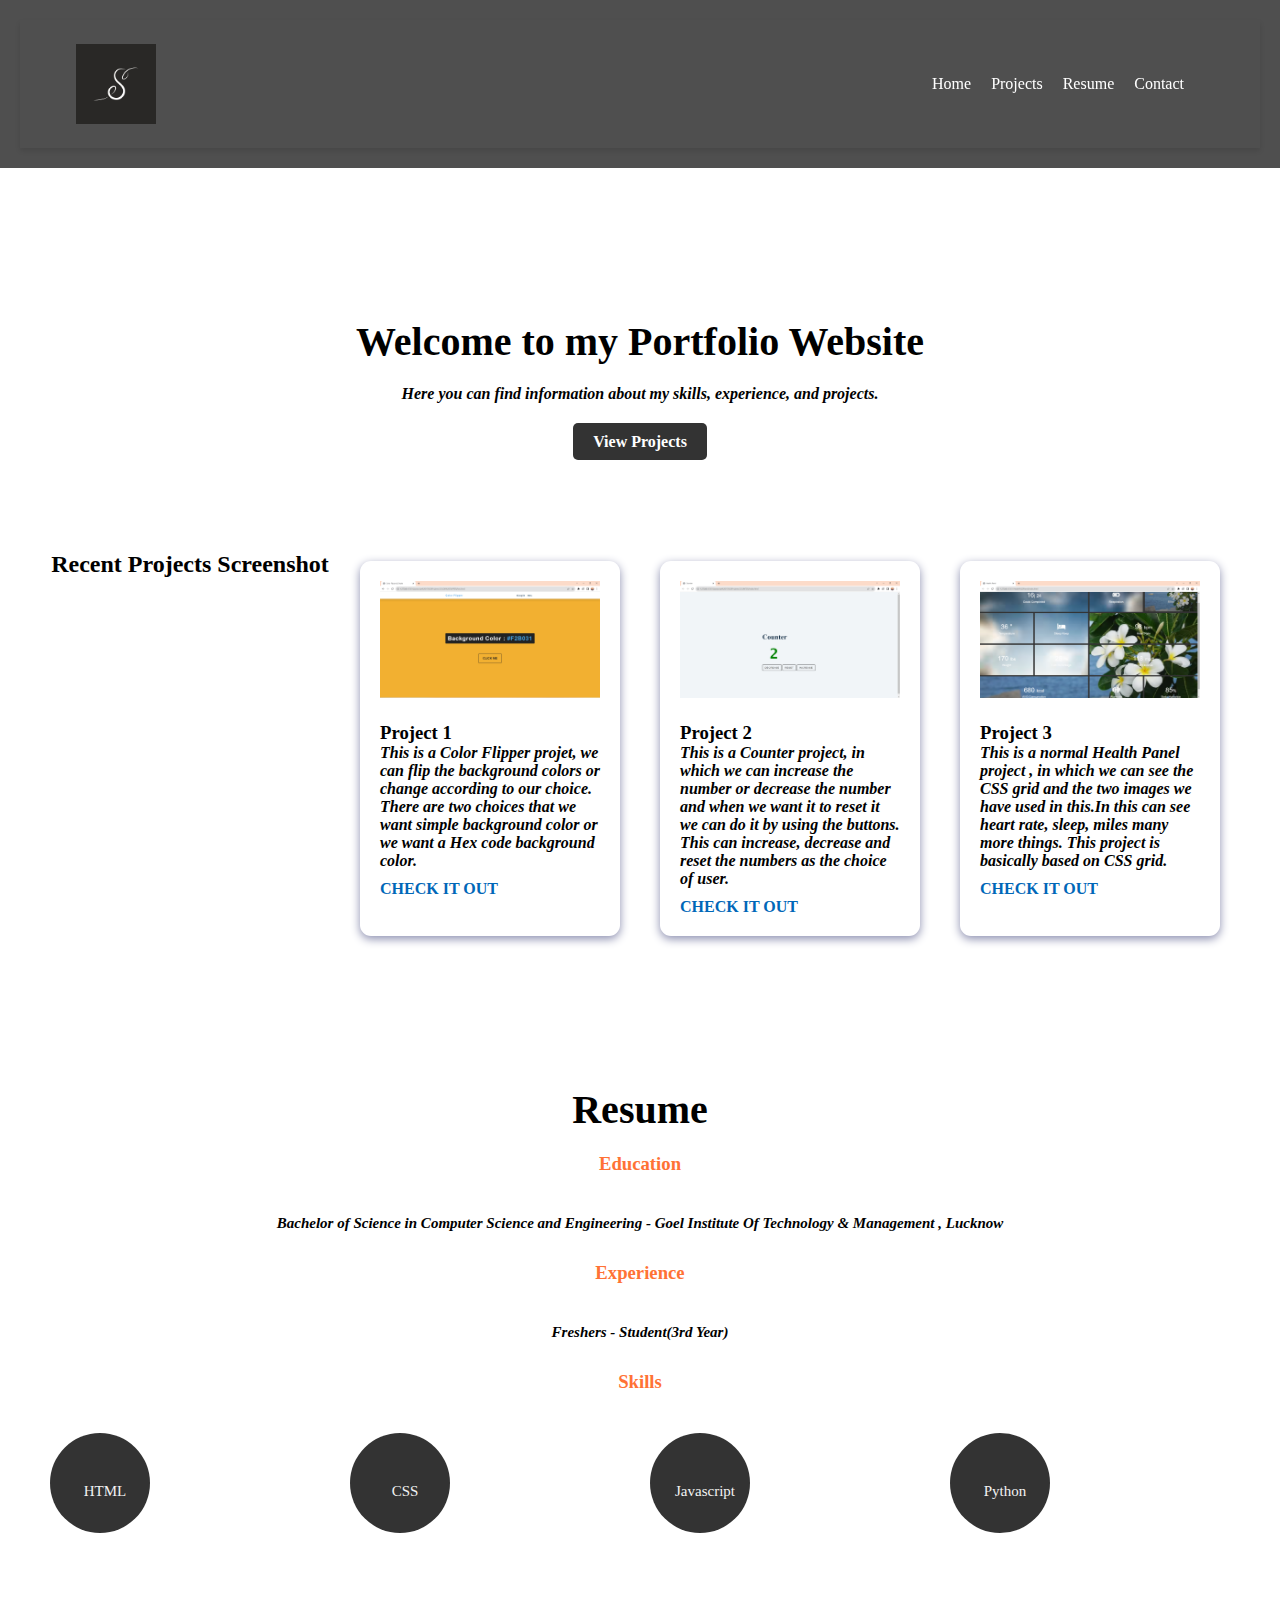
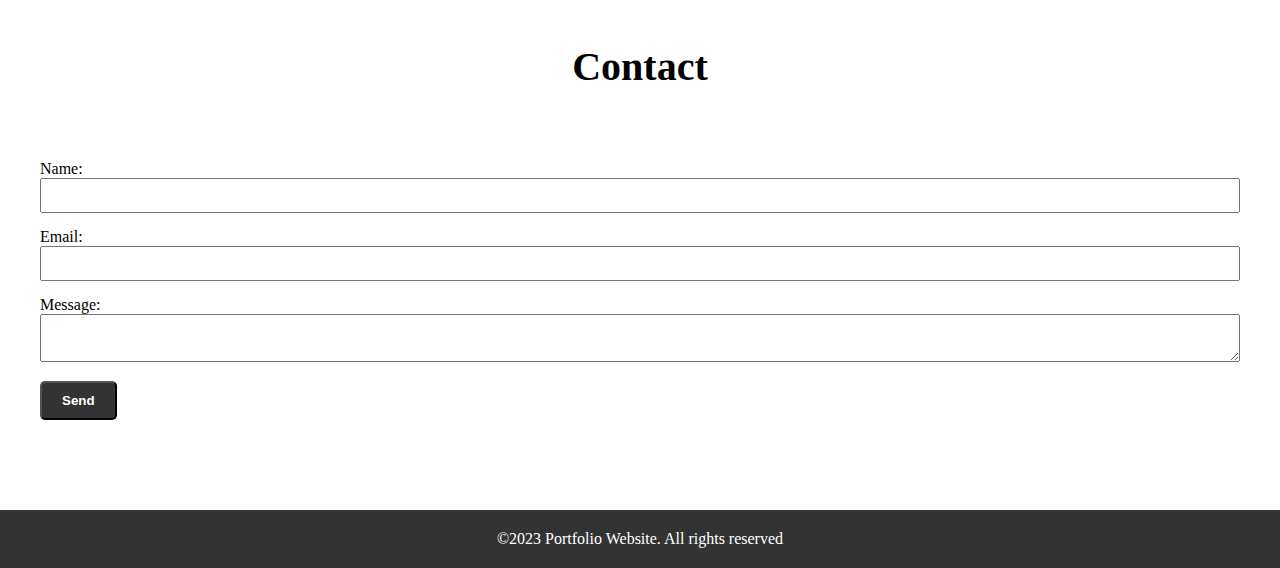
==== index.html @ a1c29563 "Add files via upload" ====
<!DOCTYPE html>
<html lang="en">
<head>
    <meta charset="UTF-8">
    <meta name="viewport" content="width=device-width, initial-scale=1.0">

    <!-- Style link -->
    <link rel="stylesheet" href="style.css">
    
    <!-- Global Fonts Links -->
    <link rel="preconnect" href="https://fonts.googleapis.com">
    <link rel="preconnect" href="https://fonts.gstatic.com" crossorigin="anonymous" referrerpolicy="no-referrer" />
    
    <!--FontAwesome link  -->
    <link rel="stylesheet" href="https://cdnjs.cloudflare.com/ajax/libs/font-awesome/6.4.0/css/all.min.css" integrity="sha512-iecdLmaskl7CVkqkXNQ/ZH/XLlvWZOJyj7Yy7tcenmpD1ypASozpmT/E0iPtmFIB46ZmdtAc9eNBvH0H/ZpiBw==" crossorigin="anonymous" referrerpolicy="no-referrer" />

    <title>PORTFOLIO WEBSITE</title>
</head>
<body>
    <header>
        <nav class="main-nav">
            <img src="logo.jpg" alt="Shreya" class="logo">
            <ul class="main-menu">
                <li><a href="#home">Home</a></li>
                <li><a href="#projects">Projects</a></li>
                <li><a href="#resume">Resume</a></li>
                <li><a href="#contact">Contact</a></li>
            </ul>
        </nav>
    </header>

    <section id="home">
        <div class="intro">
            <h1>Welcome to my Portfolio Website</h1>
            <p>Here you can find information about my skills, experience, and projects.</p>
            <a href="#projects" class="btn">View Projects</a>
        </div>
    </section>

    <section id="projects">
        <h2 class="gallery">Recent Projects Screenshot</h2>
            <div class="project-card">
                <img src="Project 1.png" alt="Project 1">
                <h3 class="project-title">Project 1</h3>
                <p>This is a Color Flipper projet, we can flip the background colors or change according to our choice. There are two choices that we want simple background color or we want a Hex code background color. </p>
                <a href="#">Check it out<i class="fas fa-chevron-right"></i></a>
            </div>
            <div class="project-card">
                <img src="Project 2.png" alt="Project 2">
                <h3 class="project-title">Project 2</h3>
                <p>This is a Counter project, in which we can increase the number or decrease the number and when we want it to reset it we can do it by using the buttons. This can increase, decrease and reset the numbers as the choice of user. </p>
                <a href="#">Check it out<i class="fas fa-chevron-right"></i></a>
            </div>
            <div class="project-card">
                <img src="Project 3.png" alt="Project 3">
                <h3 class="project-title">Project 3</h3>
                <p>This is a normal Health Panel project , in which we can see the CSS grid and the two images we have used in this.In this can see heart rate, sleep, miles many more things. This project is basically based on CSS grid.</p>
                <a href="#">Check it out<i class="fas fa-chevron-right"></i></a>
            </div>
    </section>

    <section id="resume">
        <h2>Resume</h2>
        <div class="resume">
            <h3>Education</h3>
            <ul>
                <li class="center">Bachelor of Science in Computer Science and Engineering - Goel Institute Of Technology & Management , Lucknow</li>
            </ul>
            <h3>Experience</h3>
            <ul>
                <li class="center">Freshers - Student(3rd Year)</li>
            </ul>
            <h3>Skills</h3>
            <ul class="skills">
                <li class="circle">HTML</li>
                <li class="circle">CSS</li>
                <li class="circle">Javascript</li>
                <li class="circle">Python</li>
            </ul>
        </div>
    </section>

    <section id="contact">
        <h2>Contact</h2>
        <form action="#" class="form" method="post">
            <div class="form-group">
                <label for="name">Name:</label>
                <input type="text" id="name" name="name" required>
            </div>
            <div class="form-group">
                <label for="email">Email:</label>
                <input type="email" id="email" name="email" required>
            </div>
            <div class="form-group">
               <label for="message">Message:</label>
               <textarea id="message" name="message" required></textarea>
            </div>

            <input  class="btn" type="submit" value="Send">
        </form>
    </section>
    
    <footer>
        <p>&copy;2023 Portfolio Website. All rights reserved</p>
    </footer>

    <!-- Javascript link -->
    <script src="main.js"></script>
</body>
</html>
---- style.css ----
*{
    box-sizing: border-box;
    margin: 0;
    padding: 0;
}

body{
    font-family: 'Roboto Slab', 'sans-serif' ;
    position: absolute;
}

header{
    background-color: #4f4f4f;
    color: #fff;
    padding: 20px;
}

ul {
  list-style-type: none;
}

a {
  text-decoration: none;
  color:  #4756df;
}

a:hover {
  color: #ff7235;
}

nav{
    display: flex;
    justify-content: space-between;
    align-items: center;
    position: sticky;
    top: 0;
    left: 0;
    z-index: 1;
    padding: 1.5rem 3.5rem;
    box-shadow: 0 3px 5px rgba(0, 0, 0, 0.1);
}

nav ul{
    list-style: none;
    display: flex;
}

nav li{
    margin-right: 20px;
}

nav a{
    color: #fff;
    text-decoration: none;
    transition: 0.3s;
}

nav a:hover{
    color:#ff7235 ;
    border-bottom: 2px solid #ff7235;
}

.main-nav .logo{
    width: 80px;
    margin-right: 50px;
}

section{
    padding: 50px;
    position: relative;
}

.intro{
    text-align: center;
    margin-top: 100px;
}

.intro h1{
    font-size: 40px;
    margin-bottom: 20px;
}

.intro p{
    font-style: oblique;
    font-weight: bold;
    margin-bottom: 30px;
}

.btn{
    background-color: #333;
    color: #fff;
    font-weight: bold;
    padding: 10px 20px;
    border-radius: 5px;
    text-decoration: none;
}

.btn:hover{
    background-color: #fff;
    color: #333;
    opacity: 0.9;
}

#projects{
    margin-bottom: 40px;
    display: grid;
    grid-template-columns: repeat(4, 2fr);
    grid-gap: 20px;
}

.project-card {
  background-color: #fff;
  border-radius: 11px;
  box-shadow: 0 3px 10px #8b8eaf;
  padding: 20px;
  margin: 10px;
}

.gallery {
    text-align: center;
    margin-bottom: 1rem;
}

#project-title{
    margin-bottom: 0.5rem;
}

#projects img{
    width: 100%;
    margin-bottom: 20px;
}

#projects p{
    font-style: oblique;
    font-weight: bold;
}

#projects a{
    display: inline-block;
    padding-top: 10px;
    color: #0067b8;
    text-transform: uppercase;
    font-weight: bold;
    text-decoration: none;
}
#projects a:hover i{
    margin-left: 10px;
}

#resume h2{
    text-align: center;
    font-size: 40px;
    margin-bottom: 20px;
}

.resume ul{
    list-style-type: none;
    margin-bottom: 30px;
}

.resume li{
    margin-bottom: 10px;
    font-size: 15px;
}

.resume h3{
    text-align: center;
    justify-content: space-around;
    margin-bottom: 40px;
    color: #ff7235;
}

.center{
    text-align: center;
    margin: auto;
    font-style: oblique;
    font-weight: bold;
}

.skills{
    display: grid;
    grid-gap: 20px;
    grid-template-columns: repeat(4, 1fr);
}

.circle{
    height: 100px;
    width: 100px;
    background-color: #333;
    color:#f2f2f2;
    border-radius: 50%;
    display: inline-block;
    text-align: center;
    padding: 50px 10px 10px 20px;
}

#contact{
    border-radius: 5px;
    padding: 20px;
}

#contact h2{
    text-align: center;
    margin-bottom: 50px;
    font-size:40px ;
}

.form{
    padding: 20px;
}

.contact form{
    display: flex;
    flex-direction: column;
}

.contact label{
    margin-bottom: 10px;
    display: block;
}

.form .form-group{
    padding-bottom: 15px;
}

.form input[type="text"], .form textarea , .form [type="email"]{
    padding: 8px;
    width: 100%;
}

.contact input,
.contact textarea {
    padding: 10px;
    margin-bottom: 20px;
    border-radius: 5px;
    border: none;
}

.contact input[type="submit"] {
    background-color: #333;
    color: #fff;
    cursor: pointer;
    padding: 10px 15px;
    border: none;
}

.contact input[type="submit"]:hover {
    background-color: #fff;
    color: #333;
}

footer {
    background-color: #333;
    color: #fff;
    padding:  20px 0;
    text-align: center;
    margin-top: 50px;
}

footer p{
    margin: 0;
}

/* Small screen */

 @media(max-width:560px){ 
    body{
        position:relative;
    }

    #projects{
        margin-bottom: 40px;
        display: grid;
        grid-template-columns: repeat(1, 1fr);
        grid-gap: 20px;
    }

    #projects p{
        display: none;
    }
    
    .skills{
        grid-template-columns: repeat(1,1fr);
        grid-gap: 10px;
        display: flex;
    }
    .header{
        text-align: center;
        padding: 10px;
    }  
}
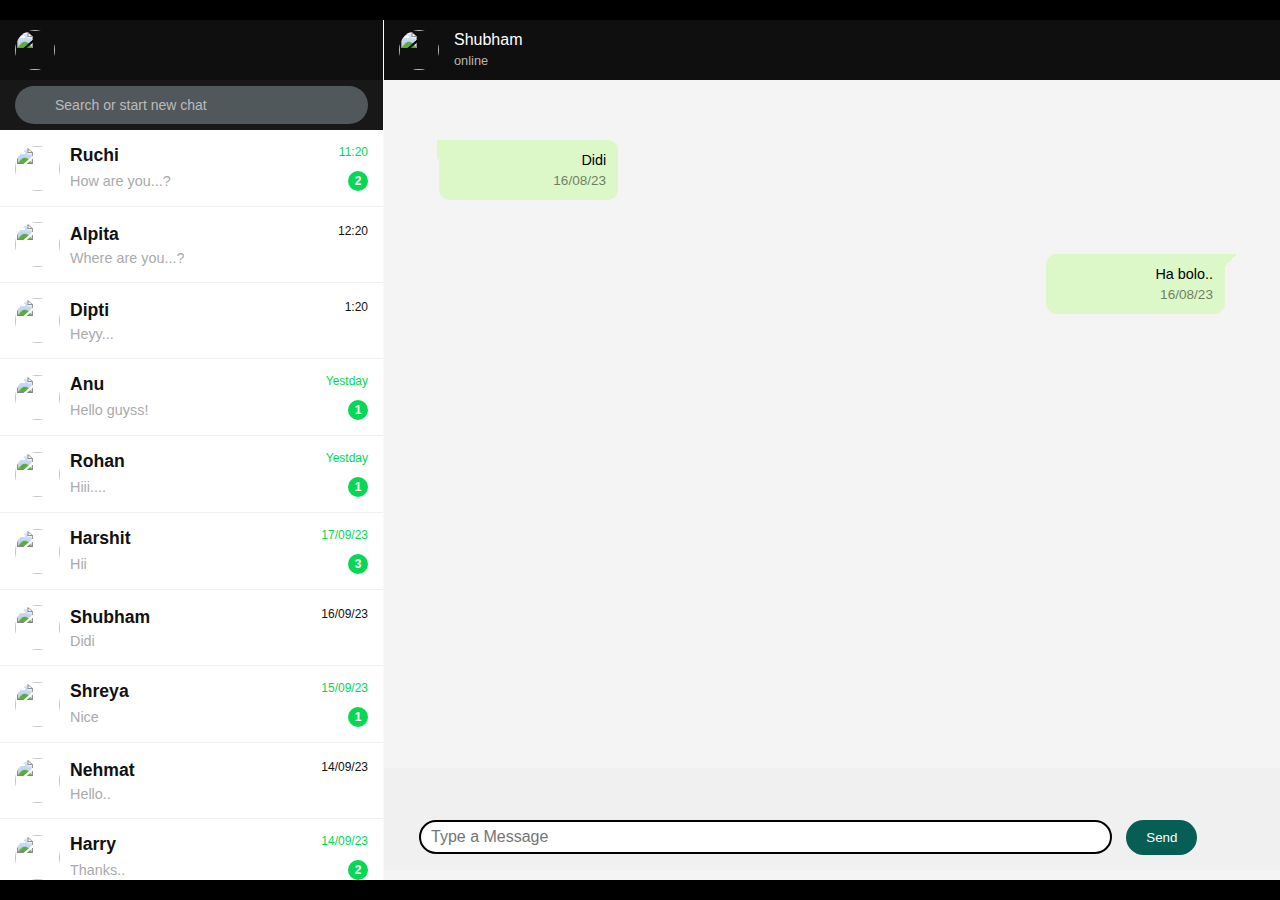
==== commit e8497410: "Add files via upload" ====
--- a/index.html
+++ b/index.html
@@ -4,107 +4,234 @@
     <meta charset="UTF-8">
     <meta name="viewport" content="width=device-width, initial-scale=1.0">
 
-    <!-- Style link -->
+    <!-- StyleSheet -->
     <link rel="stylesheet" href="style.css">
-    
-    <!-- Global Fonts Links -->
-    <link rel="preconnect" href="https://fonts.googleapis.com">
-    <link rel="preconnect" href="https://fonts.gstatic.com" crossorigin="anonymous" referrerpolicy="no-referrer" />
-    
+
     <!--FontAwesome link  -->
     <link rel="stylesheet" href="https://cdnjs.cloudflare.com/ajax/libs/font-awesome/6.4.0/css/all.min.css" integrity="sha512-iecdLmaskl7CVkqkXNQ/ZH/XLlvWZOJyj7Yy7tcenmpD1ypASozpmT/E0iPtmFIB46ZmdtAc9eNBvH0H/ZpiBw==" crossorigin="anonymous" referrerpolicy="no-referrer" />
-
-    <title>PORTFOLIO WEBSITE</title>
+  
+    <title>WhatsApp Web Clone</title>
+
 </head>
 <body>
-    <header>
-        <nav class="main-nav">
-            <img src="logo.jpg" alt="Shreya" class="logo">
-            <ul class="main-menu">
-                <li><a href="#home">Home</a></li>
-                <li><a href="#projects">Projects</a></li>
-                <li><a href="#resume">Resume</a></li>
-                <li><a href="#contact">Contact</a></li>
-            </ul>
-        </nav>
-    </header>
-
-    <section id="home">
-        <div class="intro">
-            <h1>Welcome to my Portfolio Website</h1>
-            <p>Here you can find information about my skills, experience, and projects.</p>
-            <a href="#projects" class="btn">View Projects</a>
-        </div>
-    </section>
-
-    <section id="projects">
-        <h2 class="gallery">Recent Projects Screenshot</h2>
-            <div class="project-card">
-                <img src="Project 1.png" alt="Project 1">
-                <h3 class="project-title">Project 1</h3>
-                <p>This is a Color Flipper projet, we can flip the background colors or change according to our choice. There are two choices that we want simple background color or we want a Hex code background color. </p>
-                <a href="#">Check it out<i class="fas fa-chevron-right"></i></a>
-            </div>
-            <div class="project-card">
-                <img src="Project 2.png" alt="Project 2">
-                <h3 class="project-title">Project 2</h3>
-                <p>This is a Counter project, in which we can increase the number or decrease the number and when we want it to reset it we can do it by using the buttons. This can increase, decrease and reset the numbers as the choice of user. </p>
-                <a href="#">Check it out<i class="fas fa-chevron-right"></i></a>
-            </div>
-            <div class="project-card">
-                <img src="Project 3.png" alt="Project 3">
-                <h3 class="project-title">Project 3</h3>
-                <p>This is a normal Health Panel project , in which we can see the CSS grid and the two images we have used in this.In this can see heart rate, sleep, miles many more things. This project is basically based on CSS grid.</p>
-                <a href="#">Check it out<i class="fas fa-chevron-right"></i></a>
-            </div>
-    </section>
-
-    <section id="resume">
-        <h2>Resume</h2>
-        <div class="resume">
-            <h3>Education</h3>
-            <ul>
-                <li class="center">Bachelor of Science in Computer Science and Engineering - Goel Institute Of Technology & Management , Lucknow</li>
-            </ul>
-            <h3>Experience</h3>
-            <ul>
-                <li class="center">Freshers - Student(3rd Year)</li>
-            </ul>
-            <h3>Skills</h3>
-            <ul class="skills">
-                <li class="circle">HTML</li>
-                <li class="circle">CSS</li>
-                <li class="circle">Javascript</li>
-                <li class="circle">Python</li>
-            </ul>
-        </div>
-    </section>
-
-    <section id="contact">
-        <h2>Contact</h2>
-        <form action="#" class="form" method="post">
-            <div class="form-group">
-                <label for="name">Name:</label>
-                <input type="text" id="name" name="name" required>
-            </div>
-            <div class="form-group">
-                <label for="email">Email:</label>
-                <input type="email" id="email" name="email" required>
-            </div>
-            <div class="form-group">
-               <label for="message">Message:</label>
-               <textarea id="message" name="message" required></textarea>
-            </div>
-
-            <input  class="btn" type="submit" value="Send">
-        </form>
-    </section>
+
+    <div class="container">
+        <div class="leftSide">
+            <div class="header">
+                <div class="userimage">
+                    <img src="Images/user.jpg" alt="" class="cover">
+                </div>
+                <ul class="nav_icons">
+                    <li><i class="fa-solid fa-users"></i></li>
+                    <li><i class="fa-solid fa-spinner"></i></li>
+                    <li><i class="fa-solid fa-square-plus"></i></li>
+                    <li><i class="fa-solid fa-ellipsis-vertical"></i></li>
+                </ul>
+            </div>
+            <div class="search_chat">
+                <div>
+                    <input type="text"   placeholder="Search or start new chat">
+                    <i class="fa-solid fa-magnifying-glass"></i>  
+                </div>
+            </div>
+
+            <div class="chat_area">
+                <div class="block unread">
+                    <div class="imgbox">
+                        <img src="Images/img 1.jpg" alt="" class="cover">
+                    </div>
+                    <div class="details">
+                        <div class="listhead">
+                            <h4>Ruchi</h4>
+                            <p class="time">11:20</p>
+                        </div>
+                        <div class="message_p">
+                            <p>How are you...?</p>
+                            <b>2</b>
+                        </div>
+                    </div>
+                </div>
+
+                <div class="block active">
+                    <div class="imgbox">
+                        <img src="Images/img 2.jpg" alt="" class="cover">
+                    </div>
+                    <div class="details">
+                        <div class="listhead">
+                            <h4>Alpita</h4>
+                            <p class="time">12:20</p>
+                        </div>
+                        <div class="message_p">
+                            <p>Where are you...?</p>
+                        </div>
+                    </div>
+                </div>
+
+                <div class="block active">
+                    <div class="imgbox">
+                        <img src="Images/img 3.jpg" alt="" class="cover">
+                    </div>
+                    <div class="details">
+                        <div class="listhead">
+                            <h4>Dipti</h4>
+                            <p class="time">1:20</p>
+                        </div>
+                        <div class="message_p">
+                            <p>Heyy...</p>
+                        </div>
+                    </div>
+                </div>
+
+                <div class="block unread">
+                    <div class="imgbox">
+                        <img src="Images/img 5.jpg" alt="" class="cover">
+                    </div>
+                    <div class="details">
+                        <div class="listhead">
+                            <h4>Anu</h4>
+                            <p class="time">Yestday</p>
+                        </div>
+                        <div class="message_p">
+                            <p>Hello guyss!</p>
+                            <b>1</b>
+                        </div>
+                    </div>
+                </div>
+
+                <div class="block unread">
+                    <div class="imgbox">
+                        <img src="Images/img 4.avif" alt="" class="cover">
+                    </div>
+                    <div class="details">
+                        <div class="listhead">
+                            <h4>Rohan</h4>
+                            <p class="time">Yestday</p>
+                        </div>
+                        <div class="message_p">
+                            <p>Hiii....</p>
+                            <b>1</b>
+                        </div>
+                    </div>
+                </div>
+
+                <div class="block unread">
+                    <div class="imgbox">
+                        <img src="Images/img 6.jpg" alt="" class="cover">
+                    </div>
+                    <div class="details">
+                        <div class="listhead">
+                            <h4>Harshit</h4>
+                            <p class="time">17/09/23</p>
+                        </div>
+                        <div class="message_p">
+                            <p>Hii</p>
+                            <b>3</b>
+                        </div>
+                    </div>
+                </div>
+
+                <div class="block active">
+                    <div class="imgbox">
+                        <img src="Images/img 7.jpg" alt="" class="cover">
+                    </div>
+                    <div class="details">
+                        <div class="listhead">
+                            <h4>Shubham</h4>
+                            <p class="time">16/09/23</p>
+                        </div>
+                        <div class="message_p">
+                            <p>Didi</p>
+                        </div>
+                    </div>
+                </div>
+
+                <div class="block unread">
+                    <div class="imgbox">
+                        <img src="Images/img 8.webp" alt="" class="cover">
+                    </div>
+                    <div class="details">
+                        <div class="listhead">
+                            <h4>Shreya</h4>
+                            <p class="time">15/09/23</p>
+                        </div>
+                        <div class="message_p">
+                            <p>Nice</p>
+                            <b>1</b>
+                        </div>
+                    </div>
+                </div>
+
+                <div class="block active">
+                    <div class="imgbox">
+                        <img src="Images/img 9.jpg" alt="" class="cover">
+                    </div>
+                    <div class="details">
+                        <div class="listhead">
+                            <h4>Nehmat</h4>
+                            <p class="time">14/09/23</p>
+                        </div>
+                        <div class="message_p">
+                            <p>Hello..</p>
+                        </div>
+                    </div>
+                </div>
+
+                <div class="block unread">
+                    <div class="imgbox">
+                        <img src="Images/img 10.jpg" alt="" class="cover">
+                    </div>
+                    <div class="details">
+                        <div class="listhead">
+                            <h4>Harry</h4>
+                            <p class="time">14/09/23</p>
+                        </div>
+                        <div class="message_p">
+                            <p>Thanks..</p>
+                            <b>2</b>
+                        </div>
+                    </div>
+                </div>
+            </div>
+        </div>  
+
+        <div class="rightSide">
+            <div class="header">
+                <div class="imgText">
+                    <div class="userimage">
+                        <img src="Images/img 7.jpg" alt="" class="cover">
+                    </div>
+                    <h4>Shubham<br><span>online</span></h4>
+                </div>
+                <ul class="nav_icons">
+                    <li><i class="fa-solid fa-video"></i></li>
+                    <li><i class="fa-solid fa-magnifying-glass"></i></li>
+                    <li><i class="fa-solid fa-ellipsis-vertical"></i></li>
+                </ul>
+            </div>
+
+            <div class="chatbox">
+                <div class="message left">
+                    <p>Didi <br> <span>16/08/23</span></p>
+                </div>
+                <div class="message right">
+                    <p>Ha bolo..<br><span>16/08/23</span></p>
+                </div>
+            </div>
+
+            <div class="message-form">
+                <i class="fa-regular fa-face-laugh-beam"></i>
+                <i class="fa-solid fa-plus"></i>
+                <form action="#" id="send-container">
+                    <input type="text" name="messageInp" id="messageInp" placeholder="Type a Message ">
+                    <i class="fa-solid fa-microphone"></i>
+                    <button  class="btn" type="submit">Send</button>
+                </form>   
+            </div>
+        </div>    
+    </div>
+    <!-- Javascript -->
     
-    <footer>
-        <p>&copy;2023 Portfolio Website. All rights reserved</p>
-    </footer>
-
-    <!-- Javascript link -->
-    <script src="main.js"></script>
+    <script  defer src="http://localhost:8000/socket.io/socket.io.js"></script>
+    <script  defer src="main.js"></script>
 </body>
 </html>--- a/style.css
+++ b/style.css
@@ -1,292 +1,328 @@
 *{
-    box-sizing: border-box;
     margin: 0;
     padding: 0;
-}
-
-body{
-    font-family: 'Roboto Slab', 'sans-serif' ;
-    position: absolute;
-}
-
-header{
-    background-color: #4f4f4f;
-    color: #fff;
-    padding: 20px;
-}
-
-ul {
-  list-style-type: none;
-}
-
-a {
-  text-decoration: none;
-  color:  #4756df;
-}
-
-a:hover {
-  color: #ff7235;
-}
-
-nav{
-    display: flex;
-    justify-content: space-between;
-    align-items: center;
-    position: sticky;
+    box-sizing: border-box;
+    font-family: Arial, Helvetica, sans-serif;
+}
+
+body {
+    display: flex;
+    justify-content: center;
+    align-items: center;
+    min-height: 100vh;
+    background-color: black;
+}
+
+.container{
+    position: relative;
+    width: 1298px;
+    max-width: 100%;
+    height: calc(100vh - 40px);
+    background: #fff;
+    box-shadow: 0 1px 1px rgba(0, 0, 0, 0.06), 0 2px 5px rgba(0, 0, 0, 0.06);
+    display: flex;
+}
+.container .leftSide{
+    position: relative;
+    flex: 30%;
+    background:#fff;
+    border-right: 1px solid rgba(0, 0, 0, 0.02);
+}
+.container .rightSide{
+    position: relative;
+    flex: 70%;
+    background:url('Images/Background.jpg');
+    background-size: cover;
+    background-repeat: no-repeat;
+}
+.container .rightSide::before{
+    content: '';
+    position: absolute;
     top: 0;
     left: 0;
-    z-index: 1;
-    padding: 1.5rem 3.5rem;
-    box-shadow: 0 3px 5px rgba(0, 0, 0, 0.1);
-}
-
-nav ul{
+    width: 100%;
+    height: 100%;
+    background:#424040;
+    opacity: 0.06;
+}
+.header{
+    position: relative;
+    width: 100%;
+    height: 60px;
+    background: #0f0f0f;
+    display: flex;
+    justify-content: space-between;
+    align-items: center;
+    padding: 0 15px;
+}
+
+.userimage{
+    position: relative;
+    width: 40px;
+    height: 40px;
+    overflow: hidden;
+    border-radius: 50%;
+    cursor: pointer;
+}
+.cover{
+    position: absolute;
+    top: 0;
+    left: 0;
+    width: 100%;
+    height: 100%;
+    object-fit: cover;
+}
+.nav_icons{
+    display: flex;
+}
+.nav_icons li{
+    display: flex;
     list-style: none;
-    display: flex;
-}
-
-nav li{
-    margin-right: 20px;
-}
-
-nav a{
+    cursor: pointer;
     color: #fff;
-    text-decoration: none;
-    transition: 0.3s;
-}
-
-nav a:hover{
-    color:#ff7235 ;
-    border-bottom: 2px solid #ff7235;
-}
-
-.main-nav .logo{
-    width: 80px;
-    margin-right: 50px;
-}
-
-section{
-    padding: 50px;
-    position: relative;
-}
-
-.intro{
-    text-align: center;
-    margin-top: 100px;
-}
-
-.intro h1{
-    font-size: 40px;
-    margin-bottom: 20px;
-}
-
-.intro p{
-    font-style: oblique;
-    font-weight: bold;
-    margin-bottom: 30px;
-}
-
-.btn{
-    background-color: #333;
+    font-size: 1.5rem;
+    margin-left: 22px;
+}
+.search_chat{
+    position: relative;
+    width: 100%;
+    height: 50px;
+    background: #181818;
+    display: flex;
+    justify-content: center;
+    align-items: center;
+    padding: 0 15px ;
+}
+.search_chat div{
+    width: 100%;
+}
+.search_chat div input{
+    width: 100%;
+    outline: none;
+    border: none;
+    background: #51585c;
+    padding: 6px;
+    height: 38px;
+    border-radius: 30px;
+    font-size: 14px;
+    padding-left: 40px;
+}
+.search_chat div input::placeholder{
+    color: #bbb;
+}
+.search_chat div i{
+    position: absolute;
+    right: 30px;
+    top: 14px;
+    font-size: 1.2rem;
+}
+.fa-magnifying-glass{
     color: #fff;
-    font-weight: bold;
+}
+.chat_area{
+    position: relative;
+    height: calc(100% - 110px);
+    overflow: auto;
+}
+.chat_area .block{
+    position: relative;
+    width: 100%;
+    display: flex;
+    align-items: center;
+    padding: 15px;
+    border-bottom: 1px solid rgba(0, 0, 0, 0.06);
+    cursor: pointer;
+}
+.chat_area .block .active{
+    background: #ebebeb;
+}
+.chat_area .block:hover{
+    background: #f5f5f5;
+}
+.chat_area .block .imgbox{
+    position: relative;
+    min-width: 45px;
+    height: 45px;
+    overflow: hidden;
+    border-radius: 50%;
+    margin-right: 10px;
+}
+.chat_area .block .details{
+    position: relative;
+    width: 100%;
+}
+.chat_area .block .details .listhead{
+    display: flex;
+    justify-content: space-between;
+    margin-bottom: 5px;
+}
+.chat_area .block .details .listhead h4{
+    font-size: 1.1rem;
+    font-weight: 600;
+    color: #111;
+}
+.chat_area .block .details .listhead .time{
+    font-size: 0.75rem;
+    color: #111;
+}
+.chat_area .block.unread .details .listhead .time{
+    color: #06d755;
+}
+.message_p{
+    display: flex;
+    justify-content: space-between;
+    align-items: center;
+}
+.message_p p{
+    color: #aaa;
+    display: -webkit-box;
+    -webkit-line-clamp: 1;
+    font-size: 0.9rem;
+    -webkit-box-orient: vertical;
+    overflow: hidden;
+    text-overflow: ellipsis;
+}
+.message_p b{
+    background: #06d755;
+    color: #fff;
+    min-width: 20px;
+    height: 20px;
+    display: flex;
+    border-radius: 50%;
+    justify-content: center;
+    align-items: center;
+    font-size: 0.75rem;
+}
+.imgText{
+    position: relative;
+    display: flex;
+    justify-content: center;
+    align-items: center;
+}
+.imgText h4{
+    font-weight: 500;
+    line-height: 1.2rem;
+    margin-left: 15px;
+    color: #fff;
+}
+.imgText h4 span{
+    font-size: 0.8rem;
+    color: #b7b5b5;
+}
+
+.chatbox{
+    max-width: 955px;
+    margin: auto;
+    height: 76vh;
+    padding: 33px;
+    overflow-y: scroll;
+    margin-bottom: 23px;
+}
+
+.message{
+    width: 24%;
+    padding: 10px;
+    margin: 17px 12px;
+    border-radius: 10px;
+}
+.message p{
+    position: relative;
+    right: 0;
+    text-align: right;
+    max-width: 100%;
+    padding: 12px;
+    background: #dcf8c8 ;
+    border-radius: 10px;
+    font-size: 0.9rem;
+}
+.message p::before{
+    content: '';
+    position: absolute;
+    top: 0;
+    right: -12px;
+    width: 20px;
+    height: 20px;
+    background: linear-gradient(135deg, #dcf8c6 0%,  #dcf8c6 50%, transparent 50%,transparent);
+}
+
+.message p span{
+    display: block;
+    margin-top: 5px;
+    font-size: 0.85rem;
+    opacity: 0.5;
+}
+.left p::before{
+    content: '';
+    position: absolute;
+    top: 0;
+    left: -2px;
+    width: 20px;
+    height: 20px;
+    background: linear-gradient(230deg #dcf8c6 0%, #dcf8c6 50%, transparent 50%, transparent);
+}
+
+.left{
+    float: left;
+    clear: both;
+    left: -12px;
+}
+.right{
+    float: right;
+    clear: both;
+}
+
+.message-form{
+    position: absolute;
+    width: 100%;
+    bottom: 10px;
+    background: #f0f0f0;
+    padding: 15px;
+    display: inherit;
+    justify-content: space-between;
+    align-items: center;
+}
+.message-form i{
+    cursor: pointer;
+    font-size: 1.8rem;
+    color: #51585c;
+    
+    
+}
+.message-form i:nth-child(1){
+    margin-right: 15px;
+}
+.message-form input{
+    position: relative;
+    width: 90%;
+    margin: 0 20px;
     padding: 10px 20px;
-    border-radius: 5px;
-    text-decoration: none;
-}
-
-.btn:hover{
-    background-color: #fff;
-    color: #333;
-    opacity: 0.9;
-}
-
-#projects{
-    margin-bottom: 40px;
-    display: grid;
-    grid-template-columns: repeat(4, 2fr);
-    grid-gap: 20px;
-}
-
-.project-card {
-  background-color: #fff;
-  border-radius: 11px;
-  box-shadow: 0 3px 10px #8b8eaf;
-  padding: 20px;
-  margin: 10px;
-}
-
-.gallery {
-    text-align: center;
-    margin-bottom: 1rem;
-}
-
-#project-title{
-    margin-bottom: 0.5rem;
-}
-
-#projects img{
-    width: 100%;
-    margin-bottom: 20px;
-}
-
-#projects p{
-    font-style: oblique;
-    font-weight: bold;
-}
-
-#projects a{
-    display: inline-block;
-    padding-top: 10px;
-    color: #0067b8;
-    text-transform: uppercase;
-    font-weight: bold;
-    text-decoration: none;
-}
-#projects a:hover i{
-    margin-left: 10px;
-}
-
-#resume h2{
-    text-align: center;
-    font-size: 40px;
-    margin-bottom: 20px;
-}
-
-.resume ul{
-    list-style-type: none;
-    margin-bottom: 30px;
-}
-
-.resume li{
-    margin-bottom: 10px;
-    font-size: 15px;
-}
-
-.resume h3{
-    text-align: center;
-    justify-content: space-around;
-    margin-bottom: 40px;
-    color: #ff7235;
-}
-
-.center{
-    text-align: center;
-    margin: auto;
-    font-style: oblique;
-    font-weight: bold;
-}
-
-.skills{
-    display: grid;
-    grid-gap: 20px;
-    grid-template-columns: repeat(4, 1fr);
-}
-
-.circle{
-    height: 100px;
-    width: 100px;
-    background-color: #333;
-    color:#f2f2f2;
-    border-radius: 50%;
-    display: inline-block;
-    text-align: center;
-    padding: 50px 10px 10px 20px;
-}
-
-#contact{
-    border-radius: 5px;
-    padding: 20px;
-}
-
-#contact h2{
-    text-align: center;
-    margin-bottom: 50px;
-    font-size:40px ;
-}
-
-.form{
-    padding: 20px;
-}
-
-.contact form{
-    display: flex;
-    flex-direction: column;
-}
-
-.contact label{
-    margin-bottom: 10px;
-    display: block;
-}
-
-.form .form-group{
-    padding-bottom: 15px;
-}
-
-.form input[type="text"], .form textarea , .form [type="email"]{
-    padding: 8px;
-    width: 100%;
-}
-
-.contact input,
-.contact textarea {
-    padding: 10px;
-    margin-bottom: 20px;
-    border-radius: 5px;
     border: none;
-}
-
-.contact input[type="submit"] {
-    background-color: #333;
-    color: #fff;
-    cursor: pointer;
-    padding: 10px 15px;
-    border: none;
-}
-
-.contact input[type="submit"]:hover {
-    background-color: #fff;
-    color: #333;
-}
-
-footer {
-    background-color: #333;
-    color: #fff;
-    padding:  20px 0;
-    text-align: center;
-    margin-top: 50px;
-}
-
-footer p{
-    margin: 0;
-}
-
-/* Small screen */
-
- @media(max-width:560px){ 
-    body{
-        position:relative;
-    }
-
-    #projects{
-        margin-bottom: 40px;
-        display: grid;
-        grid-template-columns: repeat(1, 1fr);
-        grid-gap: 20px;
-    }
-
-    #projects p{
-        display: none;
-    }
-    
-    .skills{
-        grid-template-columns: repeat(1,1fr);
-        grid-gap: 10px;
-        display: flex;
-    }
-    .header{
-        text-align: center;
-        padding: 10px;
-    }  
-}
-
+    outline: none;
+    border-radius: 30px;
+    font-size: 1rem;
+}
+.message-form input[type="text"] {
+ width: 80%;
+ padding: 10px;
+ border: none;
+ border-radius: 20px;
+ margin-right: 10px;
+}
+
+#messageInp{
+    width: 80%;
+    border: 2px solid black;
+    border-radius: 20px;
+    height: 34px;
+   
+}
+
+.message-form button[type="submit"] {
+ background-color: #075e54;
+ color: #fff;
+ padding: 10px 20px;
+ border: none;
+ border-radius: 20px;
+ cursor: pointer;
+ right: 0;
+}
